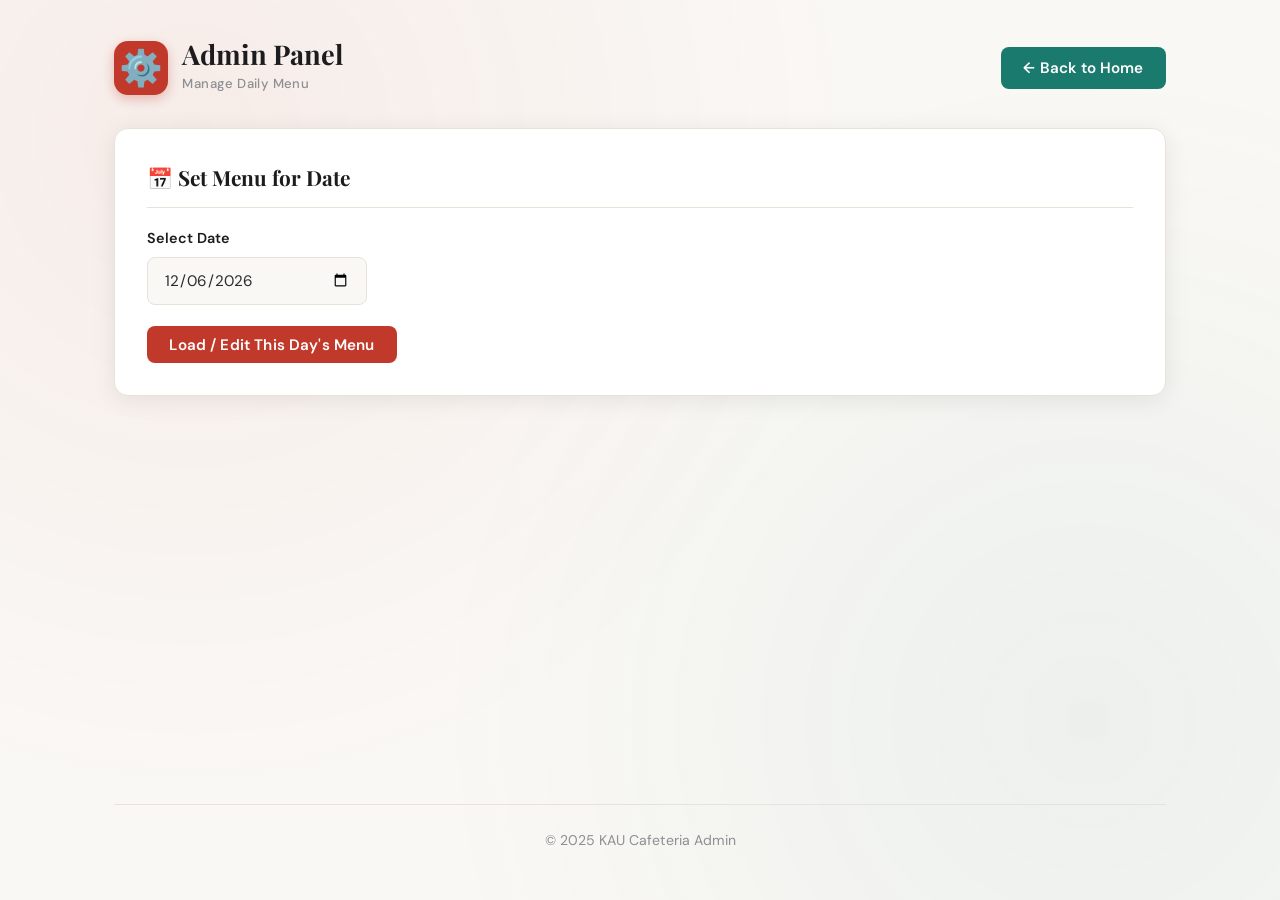
==== admin/index.html @ fceb77ae "Add files via upload" ====
<!DOCTYPE html>
<html lang="en">
<head>
    <meta charset="UTF-8">
    <meta name="viewport" content="width=device-width, initial-scale=1.0">
    <title>Admin – Manage Daily Menu</title>
    <link rel="preconnect" href="https://fonts.googleapis.com">
    <link href="https://fonts.googleapis.com/css2?family=Playfair+Display:wght@700&family=DM+Sans:wght@400;500;600&display=swap" rel="stylesheet">
    <link rel="stylesheet" href="../CSS/style.css">
</head>
<body>
    <div class="bg-pattern"></div>
    <div class="container">
        <header>
            <div class="logo-area">
                <div class="logo-icon">⚙️</div>
                <div>
                    <h1>Admin Panel</h1>
                    <span class="tagline">Manage Daily Menu</span>
                </div>
            </div>
            <div class="user-actions">
                <a href="../index.html" class="btn secondary">← Back to Home</a>
            </div>
        </header>

        <main>
            <div id="alert-container"></div>

            <div class="dashboard-section">
                <h2>📅 Set Menu for Date</h2>
                <div class="form-group" style="max-width:220px">
                    <label for="menu-date">Select Date</label>
                    <input type="date" id="menu-date">
                </div>
                <button class="btn" id="load-menu-btn">Load / Edit This Day's Menu</button>
            </div>

            <div id="menu-editor" style="display:none">
                <div class="dashboard-section">
                    <h2 id="editor-title">Editing Menu</h2>
                    <div class="admin-grid" id="meals-editor">
                        <!-- JS builds meal editors here -->
                    </div>
                    <div style="margin-top:1.5rem">
                        <button class="btn" id="save-menu-btn">💾 Save Menu to Firebase</button>
                    </div>
                </div>
            </div>
        </main>

        <footer><p>© 2025 KAU Cafeteria Admin</p></footer>
    </div>

    <script type="module">
        import { MenuAPI } from '../JS/menu-api.js';

        // Set default date to today
        const todayStr = new Date().toISOString().split('T')[0];
        document.getElementById('menu-date').value = todayStr;

        const meals = [
            { key: 'breakfast', label: 'Breakfast', icon: '🌅' },
            { key: 'lunch',     label: 'Lunch',     icon: '☀️' },
            { key: 'dinner',    label: 'Dinner',     icon: '🌙' }
        ];

        let menuData = { breakfast: [], lunch: [], dinner: [] };
        let currentDateKey = '';

        // ---- Load button ----
        document.getElementById('load-menu-btn').addEventListener('click', async () => {
            currentDateKey = document.getElementById('menu-date').value;
            if (!currentDateKey) { showAlert('Please select a date', 'danger'); return; }

            showAlert('Loading...', 'warning');
            const existing = await MenuAPI.getForDate(currentDateKey);
            menuData = existing || { breakfast: [], lunch: [], dinner: [] };

            buildEditor();
            document.getElementById('editor-title').textContent =
                `Menu for ${new Date(currentDateKey + 'T12:00:00').toLocaleDateString('en-US',{weekday:'long',year:'numeric',month:'long',day:'numeric'})}`;
            document.getElementById('menu-editor').style.display = 'block';
            showAlert('✅ Loaded! Add your dishes below.', 'success');
        });

        // ---- Build editor UI ----
        function buildEditor() {
            const container = document.getElementById('meals-editor');
            container.innerHTML = meals.map(meal => `
                <div class="admin-meal-form">
                    <h3>${meal.icon} ${meal.label}</h3>
                    <ul class="item-list" id="list-${meal.key}"></ul>
                    <div class="add-item-row">
                        <input type="text" id="input-${meal.key}" placeholder="Add a dish (e.g. Rice with chicken)">
                        <button onclick="addItem('${meal.key}')">+</button>
                    </div>
                </div>
            `).join('');
            meals.forEach(meal => renderList(meal.key));
        }

        function renderList(mealKey) {
            const list  = document.getElementById(`list-${mealKey}`);
            const items = menuData[mealKey] || [];
            list.innerHTML = items.length === 0
                ? '<li style="color:var(--muted);font-size:0.9rem;padding:0.4rem 0">No items yet</li>'
                : items.map((item, i) => `
                    <li>
                        <span>${item}</span>
                        <button class="remove-item" onclick="removeItem('${mealKey}', ${i})">✕</button>
                    </li>
                  `).join('');
        }

        window.addItem = function(mealKey) {
            const input = document.getElementById(`input-${mealKey}`);
            const val   = input.value.trim();
            if (!val) return;
            if (!menuData[mealKey]) menuData[mealKey] = [];
            menuData[mealKey].push(val);
            input.value = '';
            renderList(mealKey);
        };

        window.removeItem = function(mealKey, index) {
            menuData[mealKey].splice(index, 1);
            renderList(mealKey);
        };

        document.addEventListener('keydown', (e) => {
            if (e.key === 'Enter' && e.target.id.startsWith('input-')) {
                window.addItem(e.target.id.replace('input-', ''));
            }
        });

        // ---- Save button ----
        document.getElementById('save-menu-btn').addEventListener('click', async () => {
            showAlert('Saving...', 'warning');
            const ok = await MenuAPI.saveForDate(currentDateKey, menuData);
            if (ok) {
                showAlert('✅ Menu saved! Students can now see it on the homepage.', 'success');
            } else {
                showAlert('❌ Error saving. Check your JSONBin API key in JS/jsonbin-config.js', 'danger');
            }
        });

        function showAlert(msg, type) {
            const container = document.getElementById('alert-container');
            const el = document.createElement('div');
            el.className = `alert alert-${type}`;
            el.textContent = msg;
            container.innerHTML = '';
            container.appendChild(el);
            if (type !== 'warning') setTimeout(() => el.remove(), 6000);
        }
    </script>
</body>
</html>
---- CSS/style.css ----
/* ===== KAU CAFETERIA - MAIN STYLES ===== */
@import url('https://fonts.googleapis.com/css2?family=Playfair+Display:wght@700&family=DM+Sans:wght@400;500;600&display=swap');

:root {
    --primary:   #C0392B;   /* deep red - KAU feel */
    --teal:      #1A7A6E;
    --gold:      #B8860B;
    --dark:      #1C1C1E;
    --light-bg:  #FAF8F5;
    --card-bg:   #FFFFFF;
    --border:    #E8E2D9;
    --text:      #2C2C2E;
    --muted:     #8E8E93;
    --success:   #2E7D32;
    --danger:    #C62828;
    --warning:   #F57F17;
    --shadow:    0 4px 24px rgba(0,0,0,0.08);
    --radius:    14px;
}

* { margin: 0; padding: 0; box-sizing: border-box; }

body {
    font-family: 'DM Sans', sans-serif;
    background: var(--light-bg);
    color: var(--text);
    line-height: 1.6;
    min-height: 100vh;
}

/* Background pattern */
.bg-pattern {
    position: fixed; inset: 0; z-index: -1;
    background-image:
        radial-gradient(circle at 15% 15%, rgba(192,57,43,0.06) 0%, transparent 50%),
        radial-gradient(circle at 85% 80%, rgba(26,122,110,0.06) 0%, transparent 50%);
}

.container {
    max-width: 1100px;
    margin: 0 auto;
    padding: 1.5rem 1.5rem;
    min-height: 100vh;
    display: flex;
    flex-direction: column;
}

/* ===== HEADER ===== */
header {
    display: flex;
    justify-content: space-between;
    align-items: center;
    padding: 1rem 0 2rem;
}

.logo-area {
    display: flex;
    align-items: center;
    gap: 0.9rem;
}

.logo-icon {
    font-size: 2.2rem;
    width: 54px; height: 54px;
    background: var(--primary);
    border-radius: 14px;
    display: flex; align-items: center; justify-content: center;
    box-shadow: 0 4px 12px rgba(192,57,43,0.3);
}

header h1 {
    font-family: 'Playfair Display', serif;
    font-size: 1.7rem;
    color: var(--dark);
    line-height: 1.1;
}

.tagline {
    font-size: 0.82rem;
    color: var(--muted);
    font-weight: 500;
    letter-spacing: 0.03em;
}

.user-actions {
    display: flex;
    align-items: center;
    gap: 1rem;
}

.user-actions span {
    font-weight: 600;
    color: var(--dark);
}

/* ===== SECTION TITLES ===== */
.section-title {
    font-family: 'Playfair Display', serif;
    font-size: 1.6rem;
    color: var(--dark);
    margin-bottom: 0.3rem;
}

.section-sub {
    color: var(--muted);
    font-size: 0.95rem;
    margin-bottom: 1.5rem;
}

/* ===== TODAY'S MENU ===== */
.menu-section {
    background: var(--card-bg);
    border-radius: var(--radius);
    padding: 2rem;
    margin-bottom: 2rem;
    box-shadow: var(--shadow);
    border: 1px solid var(--border);
}

.menu-grid {
    display: grid;
    grid-template-columns: repeat(auto-fit, minmax(220px, 1fr));
    gap: 1.2rem;
}

.menu-card {
    background: var(--light-bg);
    border-radius: 10px;
    border: 1px solid var(--border);
    overflow: hidden;
}

.menu-card-header {
    background: var(--primary);
    color: white;
    padding: 0.8rem 1.2rem;
    display: flex;
    align-items: center;
    gap: 0.6rem;
}

.menu-card-header h3 {
    font-size: 1rem;
    font-weight: 600;
}

.meal-icon { font-size: 1.2rem; }

.menu-items {
    list-style: none;
    padding: 1rem 1.2rem;
}

.menu-items li {
    padding: 0.4rem 0;
    border-bottom: 1px solid var(--border);
    font-size: 0.95rem;
    color: var(--text);
}

.menu-items li:last-child { border-bottom: none; }

.menu-items li.no-items { color: var(--muted); font-style: italic; }

.menu-loading, .menu-empty {
    grid-column: 1/-1;
    text-align: center;
    padding: 2.5rem;
    color: var(--muted);
}

.spinner {
    width: 36px; height: 36px;
    border: 3px solid var(--border);
    border-top-color: var(--primary);
    border-radius: 50%;
    animation: spin 0.8s linear infinite;
    margin: 0 auto 1rem;
}

@keyframes spin { to { transform: rotate(360deg); } }

/* ===== PORTAL CARDS ===== */
.portal-selection {
    display: grid;
    grid-template-columns: repeat(auto-fit, minmax(280px, 1fr));
    gap: 1.5rem;
    margin-bottom: 2rem;
}

.portal-card {
    background: var(--card-bg);
    border-radius: var(--radius);
    box-shadow: var(--shadow);
    padding: 2rem;
    text-align: center;
    transition: transform 0.25s ease, box-shadow 0.25s ease;
    border: 1px solid var(--border);
}

.portal-card:hover {
    transform: translateY(-5px);
    box-shadow: 0 12px 36px rgba(0,0,0,0.12);
}

.portal-icon { font-size: 2.5rem; margin-bottom: 0.8rem; }

.portal-card h2 {
    font-family: 'Playfair Display', serif;
    font-size: 1.25rem;
    color: var(--dark);
    margin-bottom: 0.6rem;
}

.portal-card p {
    color: var(--muted);
    font-size: 0.9rem;
    margin-bottom: 1.5rem;
    line-height: 1.5;
}

.buttons { display: flex; justify-content: center; gap: 0.8rem; flex-wrap: wrap; }

/* ===== BUTTONS ===== */
.btn {
    display: inline-block;
    background: var(--primary);
    color: white;
    padding: 0.55rem 1.4rem;
    border: none;
    border-radius: 8px;
    cursor: pointer;
    text-decoration: none;
    font-size: 0.95rem;
    font-weight: 600;
    font-family: 'DM Sans', sans-serif;
    transition: all 0.2s ease;
    letter-spacing: 0.01em;
}

.btn:hover { opacity: 0.88; transform: translateY(-2px); }

.btn.secondary { background: var(--teal); }
.btn.teal      { background: var(--teal); }
.btn.gold      { background: var(--gold); }
.btn.danger    { background: var(--danger); }

/* ===== FORMS ===== */
.form-container {
    max-width: 480px;
    margin: 0 auto;
    background: var(--card-bg);
    padding: 2.5rem;
    border-radius: var(--radius);
    box-shadow: var(--shadow);
    border: 1px solid var(--border);
}

.form-container h2 {
    font-family: 'Playfair Display', serif;
    font-size: 1.5rem;
    margin-bottom: 1.8rem;
    color: var(--dark);
}

.form-group { margin-bottom: 1.3rem; }

.form-group label {
    display: block;
    margin-bottom: 0.45rem;
    font-weight: 600;
    font-size: 0.9rem;
    color: var(--dark);
}

.form-group input,
.form-group select,
.form-group textarea {
    width: 100%;
    padding: 0.75rem 1rem;
    border: 1.5px solid var(--border);
    border-radius: 8px;
    font-size: 0.95rem;
    font-family: 'DM Sans', sans-serif;
    background: var(--light-bg);
    color: var(--text);
    transition: border-color 0.2s;
}

.form-group input:focus,
.form-group select:focus,
.form-group textarea:focus {
    outline: none;
    border-color: var(--primary);
    background: white;
}

.form-group textarea { resize: vertical; min-height: 80px; }

.form-actions {
    display: flex;
    justify-content: space-between;
    align-items: center;
    margin-top: 1.5rem;
    gap: 1rem;
    flex-wrap: wrap;
}

.form-hint {
    font-size: 0.82rem;
    color: var(--muted);
    margin-top: 0.3rem;
}

/* ===== ALERTS ===== */
.alert {
    padding: 0.9rem 1.2rem;
    border-radius: 8px;
    margin-bottom: 1.2rem;
    font-weight: 500;
    font-size: 0.95rem;
}

.alert-success {
    background: rgba(46,125,50,0.08);
    border: 1px solid rgba(46,125,50,0.3);
    color: var(--success);
}

.alert-danger {
    background: rgba(198,40,40,0.08);
    border: 1px solid rgba(198,40,40,0.3);
    color: var(--danger);
}

.alert-warning {
    background: rgba(245,127,23,0.08);
    border: 1px solid rgba(245,127,23,0.3);
    color: var(--warning);
}

/* ===== DASHBOARD SECTIONS ===== */
.dashboard-section {
    background: var(--card-bg);
    border-radius: var(--radius);
    box-shadow: var(--shadow);
    padding: 2rem;
    margin-bottom: 2rem;
    border: 1px solid var(--border);
}

.dashboard-section h2 {
    font-family: 'Playfair Display', serif;
    font-size: 1.3rem;
    color: var(--dark);
    margin-bottom: 1.2rem;
    padding-bottom: 0.8rem;
    border-bottom: 1px solid var(--border);
}

/* ===== MEAL OPTIONS ===== */
.meal-options {
    display: grid;
    grid-template-columns: repeat(auto-fit, minmax(220px, 1fr));
    gap: 1.2rem;
    margin-top: 1rem;
}

.meal-card {
    background: var(--light-bg);
    border-radius: 10px;
    padding: 1.5rem;
    text-align: center;
    border: 1.5px solid var(--border);
    transition: all 0.25s ease;
}

.meal-card:hover {
    transform: translateY(-4px);
    box-shadow: 0 8px 20px rgba(0,0,0,0.08);
    border-color: var(--primary);
}

.meal-card h3 {
    font-family: 'Playfair Display', serif;
    color: var(--primary);
    margin-bottom: 0.5rem;
    font-size: 1.15rem;
}

.original-price {
    text-decoration: line-through;
    color: var(--muted);
    font-size: 0.9rem;
    margin-bottom: 0.2rem;
}

.your-price {
    font-weight: 700;
    font-size: 1.3rem;
    color: var(--dark);
    margin-bottom: 1.2rem;
}

/* ===== TICKET CARDS ===== */
.tickets-grid {
    display: grid;
    grid-template-columns: repeat(auto-fill, minmax(240px, 1fr));
    gap: 1.2rem;
    margin-top: 1rem;
}

.ticket-card {
    background: var(--light-bg);
    border-radius: 10px;
    overflow: hidden;
    border: 1px solid var(--border);
    transition: all 0.25s ease;
}

.ticket-card:hover {
    transform: translateY(-3px);
    box-shadow: 0 8px 20px rgba(0,0,0,0.08);
}

.ticket-header {
    background: var(--primary);
    color: white;
    padding: 0.9rem 1.2rem;
    display: flex;
    justify-content: space-between;
    align-items: center;
}

.ticket-header h3 { font-size: 1rem; font-weight: 600; }
.ticket-price { font-weight: 700; font-size: 0.95rem; }

.ticket-body { padding: 1.2rem; }
.ticket-body p { color: var(--muted); font-size: 0.88rem; margin-bottom: 1rem; }

.no-tickets {
    grid-column: 1/-1;
    text-align: center;
    padding: 2.5rem;
    color: var(--muted);
}

/* ===== MODAL ===== */
.modal {
    display: none;
    position: fixed;
    z-index: 200;
    inset: 0;
    background: rgba(0,0,0,0.5);
    backdrop-filter: blur(4px);
}

.modal-content {
    background: white;
    margin: 8% auto;
    padding: 2.5rem;
    border-radius: var(--radius);
    width: 90%;
    max-width: 480px;
    position: relative;
    box-shadow: 0 20px 60px rgba(0,0,0,0.2);
    animation: slideUp 0.3s ease;
}

@keyframes slideUp {
    from { transform: translateY(30px); opacity: 0; }
    to   { transform: translateY(0);    opacity: 1; }
}

.modal-content h2 {
    font-family: 'Playfair Display', serif;
    margin-bottom: 1.5rem;
    color: var(--dark);
}

.close {
    position: absolute;
    right: 1.5rem; top: 1.2rem;
    font-size: 1.6rem;
    font-weight: bold;
    cursor: pointer;
    color: var(--muted);
    line-height: 1;
    transition: color 0.2s;
}

.close:hover { color: var(--dark); }

.qr-display { text-align: center; margin: 1.5rem 0; }
.qr-display img { max-width: 100%; height: auto; border-radius: 8px; }

.ticket-info { margin-bottom: 1.2rem; }
.ticket-info p { margin-bottom: 0.4rem; font-size: 0.95rem; }

.instructions { text-align: center; color: var(--muted); font-size: 0.9rem; }

/* ===== BALANCE BADGE ===== */
.balance-badge {
    background: var(--light-bg);
    border: 1.5px solid var(--border);
    border-radius: 10px;
    padding: 0.9rem 1.2rem;
    display: inline-flex;
    align-items: center;
    gap: 0.6rem;
    font-size: 1.05rem;
    font-weight: 600;
    color: var(--dark);
}

.balance-badge .amount { color: var(--success); font-size: 1.2rem; }

/* ===== ADMIN STYLES ===== */
.admin-grid {
    display: grid;
    grid-template-columns: repeat(auto-fit, minmax(280px, 1fr));
    gap: 1.5rem;
    margin-top: 1.5rem;
}

.admin-meal-form {
    background: var(--light-bg);
    border-radius: 10px;
    padding: 1.5rem;
    border: 1.5px solid var(--border);
}

.admin-meal-form h3 {
    font-family: 'Playfair Display', serif;
    font-size: 1.1rem;
    margin-bottom: 1rem;
    color: var(--dark);
    display: flex;
    align-items: center;
    gap: 0.5rem;
}

.item-list { list-style: none; margin-bottom: 0.8rem; }

.item-list li {
    display: flex;
    align-items: center;
    justify-content: space-between;
    padding: 0.45rem 0.7rem;
    background: white;
    border-radius: 6px;
    margin-bottom: 0.4rem;
    border: 1px solid var(--border);
    font-size: 0.92rem;
}

.remove-item {
    background: none;
    border: none;
    color: var(--danger);
    cursor: pointer;
    font-size: 1.1rem;
    padding: 0 0.2rem;
    line-height: 1;
}

.add-item-row {
    display: flex;
    gap: 0.5rem;
}

.add-item-row input {
    flex: 1;
    padding: 0.55rem 0.8rem;
    border: 1.5px solid var(--border);
    border-radius: 8px;
    font-size: 0.9rem;
    font-family: 'DM Sans', sans-serif;
}

.add-item-row input:focus {
    outline: none;
    border-color: var(--primary);
}

.add-item-row button {
    padding: 0.55rem 1rem;
    background: var(--primary);
    color: white;
    border: none;
    border-radius: 8px;
    cursor: pointer;
    font-weight: 700;
    font-size: 1.1rem;
}

/* ===== WORKER STYLES ===== */
.scanner-section, .result-section, .history-section {
    background: var(--card-bg);
    border-radius: var(--radius);
    box-shadow: var(--shadow);
    padding: 2rem;
    margin-bottom: 2rem;
    border: 1px solid var(--border);
}

.scanner-section h2, .result-section h2, .history-section h2 {
    font-family: 'Playfair Display', serif;
    font-size: 1.3rem;
    color: var(--dark);
    margin-bottom: 1.2rem;
}

#qr-reader { width: 100%; max-width: 480px; margin: 0 auto; }

.manual-entry { margin-top: 1.5rem; padding-top: 1.2rem; border-top: 1px solid var(--border); }
.manual-entry .form-group { display: flex; gap: 0.8rem; }
.manual-entry input {
    flex: 1;
    padding: 0.7rem 1rem;
    border: 1.5px solid var(--border);
    border-radius: 8px;
    font-size: 0.95rem;
    font-family: 'DM Sans', sans-serif;
}

.result {
    display: flex;
    align-items: center;
    padding: 1.5rem;
    border-radius: 10px;
}

.result.valid   { background: rgba(46,125,50,0.08);  border: 1px solid rgba(46,125,50,0.3); }
.result.invalid { background: rgba(198,40,40,0.08);  border: 1px solid rgba(198,40,40,0.3); }

.result-icon { font-size: 2rem; margin-right: 1.2rem; }
.valid .result-icon   { color: var(--success); }
.invalid .result-icon { color: var(--danger); }
.result-message { font-size: 1.1rem; font-weight: 600; }
.waiting-message { text-align: center; color: var(--muted); padding: 2rem; }

.scan-history-table { width: 100%; border-collapse: collapse; }
.scan-history-table th,
.scan-history-table td { padding: 0.75rem; text-align: left; border-bottom: 1px solid var(--border); font-size: 0.9rem; }
.scan-history-table th { font-weight: 600; color: var(--muted); }
.valid-scan   { background: rgba(46,125,50,0.04); }
.invalid-scan { background: rgba(198,40,40,0.04); }
.no-history   { text-align: center; color: var(--muted); padding: 1.5rem; }
.hint         { color: var(--muted); font-size: 0.85rem; margin-top: 0.3rem; }

/* ===== FOOTER ===== */
footer {
    margin-top: auto;
    text-align: center;
    padding: 1.5rem 0;
    border-top: 1px solid var(--border);
    color: var(--muted);
    font-size: 0.88rem;
}

/* ===== RESPONSIVE ===== */
@media (max-width: 768px) {
    .portal-selection, .meal-options, .tickets-grid, .menu-grid, .admin-grid {
        grid-template-columns: 1fr;
    }
    .manual-entry .form-group { flex-direction: column; }
    .form-actions { flex-direction: column; align-items: stretch; text-align: center; }
    .modal-content { margin: 15% auto; }
}
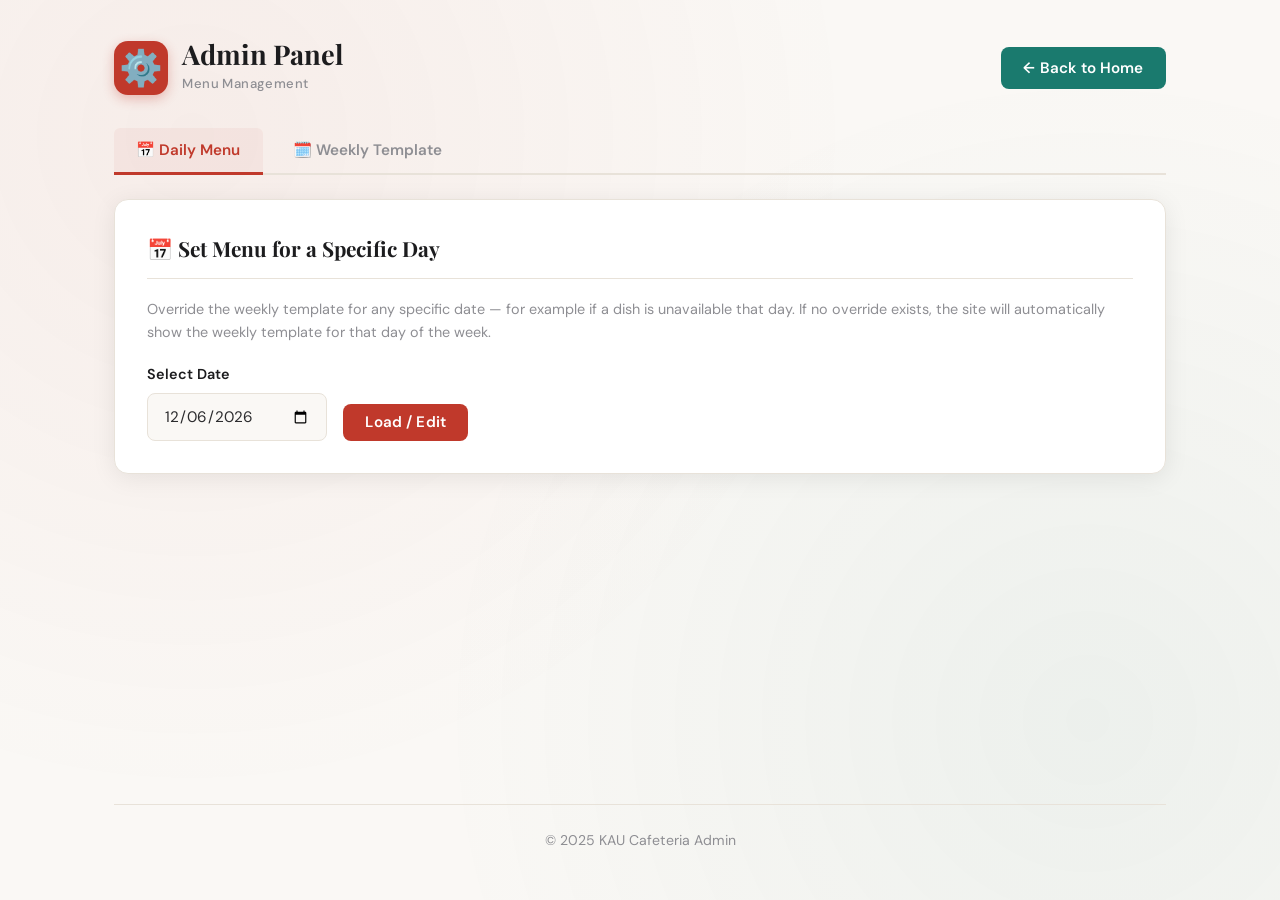
==== commit 5a7dc44a: "Add files via upload" ====
--- a/admin/index.html
+++ b/admin/index.html
@@ -3,157 +3,462 @@
 <head>
     <meta charset="UTF-8">
     <meta name="viewport" content="width=device-width, initial-scale=1.0">
-    <title>Admin – Manage Daily Menu</title>
+    <title>Admin – KAU Cafeteria</title>
     <link rel="preconnect" href="https://fonts.googleapis.com">
     <link href="https://fonts.googleapis.com/css2?family=Playfair+Display:wght@700&family=DM+Sans:wght@400;500;600&display=swap" rel="stylesheet">
     <link rel="stylesheet" href="../CSS/style.css">
+    <style>
+        .tab-bar {
+            display: flex;
+            gap: 0.5rem;
+            margin-bottom: 1.5rem;
+            border-bottom: 2px solid var(--border);
+            padding-bottom: 0;
+        }
+        .tab-btn {
+            background: none;
+            border: none;
+            padding: 0.75rem 1.4rem;
+            font-family: 'DM Sans', sans-serif;
+            font-size: 0.95rem;
+            font-weight: 600;
+            color: var(--muted);
+            cursor: pointer;
+            border-bottom: 3px solid transparent;
+            margin-bottom: -2px;
+            transition: all 0.2s;
+            border-radius: 6px 6px 0 0;
+        }
+        .tab-btn.active {
+            color: var(--primary);
+            border-bottom-color: var(--primary);
+            background: rgba(192,57,43,0.05);
+        }
+        .tab-panel { display: none; }
+        .tab-panel.active { display: block; }
+
+        .day-tabs {
+            display: flex;
+            flex-wrap: wrap;
+            gap: 0.4rem;
+            margin-bottom: 1.5rem;
+        }
+        .day-tab {
+            padding: 0.45rem 1rem;
+            border: 1.5px solid var(--border);
+            border-radius: 99px;
+            background: white;
+            font-family: 'DM Sans', sans-serif;
+            font-size: 0.88rem;
+            font-weight: 600;
+            cursor: pointer;
+            transition: all 0.2s;
+            color: var(--muted);
+        }
+        .day-tab.active {
+            background: var(--primary);
+            color: white;
+            border-color: var(--primary);
+        }
+        .day-tab:hover:not(.active) {
+            border-color: var(--primary);
+            color: var(--primary);
+        }
+
+        .override-badge {
+            display: inline-flex;
+            align-items: center;
+            gap: 0.3rem;
+            padding: 0.2rem 0.6rem;
+            background: rgba(184,134,11,0.12);
+            color: #7B5E00;
+            border-radius: 99px;
+            font-size: 0.78rem;
+            font-weight: 600;
+            margin-left: 0.5rem;
+        }
+
+        .template-note {
+            background: rgba(26,122,110,0.07);
+            border: 1px solid rgba(26,122,110,0.2);
+            border-radius: 8px;
+            padding: 0.8rem 1rem;
+            font-size: 0.88rem;
+            color: var(--teal);
+            margin-bottom: 1.2rem;
+        }
+
+        .override-note {
+            background: rgba(184,134,11,0.07);
+            border: 1px solid rgba(184,134,11,0.25);
+            border-radius: 8px;
+            padding: 0.8rem 1rem;
+            font-size: 0.88rem;
+            color: #7B5E00;
+            margin-bottom: 1.2rem;
+        }
+
+        .section-actions {
+            display: flex;
+            gap: 0.8rem;
+            margin-top: 1.5rem;
+            flex-wrap: wrap;
+            align-items: center;
+        }
+
+        .btn-outline {
+            background: none;
+            border: 1.5px solid var(--border);
+            color: var(--text);
+            padding: 0.5rem 1.2rem;
+            border-radius: 8px;
+            font-family: 'DM Sans', sans-serif;
+            font-size: 0.9rem;
+            font-weight: 600;
+            cursor: pointer;
+            transition: all 0.2s;
+        }
+        .btn-outline:hover { border-color: var(--primary); color: var(--primary); }
+        .btn-outline.danger:hover { border-color: var(--danger); color: var(--danger); }
+    </style>
 </head>
 <body>
-    <div class="bg-pattern"></div>
-    <div class="container">
-        <header>
-            <div class="logo-area">
-                <div class="logo-icon">⚙️</div>
-                <div>
-                    <h1>Admin Panel</h1>
-                    <span class="tagline">Manage Daily Menu</span>
+<div class="bg-pattern"></div>
+<div class="container">
+
+    <header>
+        <div class="logo-area">
+            <div class="logo-icon">⚙️</div>
+            <div>
+                <h1>Admin Panel</h1>
+                <span class="tagline">Menu Management</span>
+            </div>
+        </div>
+        <div class="user-actions">
+            <a href="../index.html" class="btn secondary">← Back to Home</a>
+        </div>
+    </header>
+
+    <main>
+        <div id="alert-container"></div>
+
+        <!-- Tab bar -->
+        <div class="tab-bar">
+            <button class="tab-btn active" data-tab="daily">📅 Daily Menu</button>
+            <button class="tab-btn" data-tab="weekly">🗓️ Weekly Template</button>
+        </div>
+
+        <!-- ══════════════════════════════════════
+             TAB 1 — DAILY MENU
+        ══════════════════════════════════════ -->
+        <div class="tab-panel active" id="tab-daily">
+
+            <div class="dashboard-section">
+                <h2>📅 Set Menu for a Specific Day</h2>
+                <p style="color:var(--muted);font-size:0.9rem;margin-bottom:1.2rem">
+                    Override the weekly template for any specific date — for example if a dish is unavailable that day.
+                    If no override exists, the site will automatically show the weekly template for that day of the week.
+                </p>
+                <div style="display:flex;gap:1rem;align-items:flex-end;flex-wrap:wrap">
+                    <div class="form-group" style="margin:0">
+                        <label for="menu-date">Select Date</label>
+                        <input type="date" id="menu-date" style="width:180px">
+                    </div>
+                    <button class="btn" id="load-menu-btn">Load / Edit</button>
                 </div>
             </div>
-            <div class="user-actions">
-                <a href="../index.html" class="btn secondary">← Back to Home</a>
-            </div>
-        </header>
-
-        <main>
-            <div id="alert-container"></div>
-
-            <div class="dashboard-section">
-                <h2>📅 Set Menu for Date</h2>
-                <div class="form-group" style="max-width:220px">
-                    <label for="menu-date">Select Date</label>
-                    <input type="date" id="menu-date">
-                </div>
-                <button class="btn" id="load-menu-btn">Load / Edit This Day's Menu</button>
-            </div>
 
             <div id="menu-editor" style="display:none">
                 <div class="dashboard-section">
-                    <h2 id="editor-title">Editing Menu</h2>
-                    <div class="admin-grid" id="meals-editor">
-                        <!-- JS builds meal editors here -->
+                    <div style="display:flex;align-items:center;flex-wrap:wrap;gap:0.5rem;margin-bottom:1rem">
+                        <h2 style="margin:0" id="editor-title">Editing Menu</h2>
+                        <span id="override-badge" class="override-badge" style="display:none">⚡ Override active</span>
                     </div>
-                    <div style="margin-top:1.5rem">
-                        <button class="btn" id="save-menu-btn">💾 Save Menu to Firebase</button>
+
+                    <div id="template-note" class="template-note" style="display:none">
+                        ✅ No override for this date — the <strong>weekly template</strong> will be shown automatically.
+                        Edit below to create a one-day override.
+                    </div>
+
+                    <div id="override-note" class="override-note" style="display:none">
+                        ⚡ This date has a <strong>custom override</strong> that replaces the weekly template.
+                    </div>
+
+                    <div class="admin-grid" id="meals-editor"></div>
+
+                    <div class="section-actions">
+                        <button class="btn" id="save-menu-btn">💾 Save as Override for This Day</button>
+                        <button class="btn-outline danger" id="clear-override-btn" style="display:none">🗑 Remove Override (use template)</button>
                     </div>
                 </div>
             </div>
-        </main>
-
-        <footer><p>© 2025 KAU Cafeteria Admin</p></footer>
-    </div>
-
-    <script type="module">
-        import { MenuAPI } from '../JS/menu-api.js';
-
-        // Set default date to today
-        const todayStr = new Date().toISOString().split('T')[0];
-        document.getElementById('menu-date').value = todayStr;
-
-        const meals = [
-            { key: 'breakfast', label: 'Breakfast', icon: '🌅' },
-            { key: 'lunch',     label: 'Lunch',     icon: '☀️' },
-            { key: 'dinner',    label: 'Dinner',     icon: '🌙' }
-        ];
-
-        let menuData = { breakfast: [], lunch: [], dinner: [] };
-        let currentDateKey = '';
-
-        // ---- Load button ----
-        document.getElementById('load-menu-btn').addEventListener('click', async () => {
-            currentDateKey = document.getElementById('menu-date').value;
-            if (!currentDateKey) { showAlert('Please select a date', 'danger'); return; }
-
-            showAlert('Loading...', 'warning');
-            const existing = await MenuAPI.getForDate(currentDateKey);
-            menuData = existing || { breakfast: [], lunch: [], dinner: [] };
-
-            buildEditor();
-            document.getElementById('editor-title').textContent =
-                `Menu for ${new Date(currentDateKey + 'T12:00:00').toLocaleDateString('en-US',{weekday:'long',year:'numeric',month:'long',day:'numeric'})}`;
-            document.getElementById('menu-editor').style.display = 'block';
-            showAlert('✅ Loaded! Add your dishes below.', 'success');
-        });
-
-        // ---- Build editor UI ----
-        function buildEditor() {
-            const container = document.getElementById('meals-editor');
-            container.innerHTML = meals.map(meal => `
-                <div class="admin-meal-form">
-                    <h3>${meal.icon} ${meal.label}</h3>
-                    <ul class="item-list" id="list-${meal.key}"></ul>
-                    <div class="add-item-row">
-                        <input type="text" id="input-${meal.key}" placeholder="Add a dish (e.g. Rice with chicken)">
-                        <button onclick="addItem('${meal.key}')">+</button>
-                    </div>
+        </div>
+
+        <!-- ══════════════════════════════════════
+             TAB 2 — WEEKLY TEMPLATE
+        ══════════════════════════════════════ -->
+        <div class="tab-panel" id="tab-weekly">
+
+            <div class="dashboard-section">
+                <h2>🗓️ Weekly Template</h2>
+                <p style="color:var(--muted);font-size:0.9rem;margin-bottom:1.5rem">
+                    Set the default menu for each day of the week. This is automatically shown every week
+                    unless you create a specific override for a date.
+                </p>
+
+                <div class="day-tabs" id="day-tabs">
+                    <button class="day-tab active" data-day="0">Sunday</button>
+                    <button class="day-tab" data-day="1">Monday</button>
+                    <button class="day-tab" data-day="2">Tuesday</button>
+                    <button class="day-tab" data-day="3">Wednesday</button>
+                    <button class="day-tab" data-day="4">Thursday</button>
+                    <button class="day-tab" data-day="5">Friday</button>
+                    <button class="day-tab" data-day="6">Saturday</button>
                 </div>
-            `).join('');
-            meals.forEach(meal => renderList(meal.key));
-        }
-
-        function renderList(mealKey) {
-            const list  = document.getElementById(`list-${mealKey}`);
-            const items = menuData[mealKey] || [];
-            list.innerHTML = items.length === 0
-                ? '<li style="color:var(--muted);font-size:0.9rem;padding:0.4rem 0">No items yet</li>'
-                : items.map((item, i) => `
-                    <li>
-                        <span>${item}</span>
-                        <button class="remove-item" onclick="removeItem('${mealKey}', ${i})">✕</button>
-                    </li>
-                  `).join('');
-        }
-
-        window.addItem = function(mealKey) {
-            const input = document.getElementById(`input-${mealKey}`);
-            const val   = input.value.trim();
-            if (!val) return;
-            if (!menuData[mealKey]) menuData[mealKey] = [];
-            menuData[mealKey].push(val);
-            input.value = '';
-            renderList(mealKey);
-        };
-
-        window.removeItem = function(mealKey, index) {
-            menuData[mealKey].splice(index, 1);
-            renderList(mealKey);
-        };
-
-        document.addEventListener('keydown', (e) => {
-            if (e.key === 'Enter' && e.target.id.startsWith('input-')) {
-                window.addItem(e.target.id.replace('input-', ''));
-            }
-        });
-
-        // ---- Save button ----
-        document.getElementById('save-menu-btn').addEventListener('click', async () => {
-            showAlert('Saving...', 'warning');
-            const ok = await MenuAPI.saveForDate(currentDateKey, menuData);
-            if (ok) {
-                showAlert('✅ Menu saved! Students can now see it on the homepage.', 'success');
-            } else {
-                showAlert('❌ Error saving. Check your JSONBin API key in JS/jsonbin-config.js', 'danger');
-            }
-        });
-
-        function showAlert(msg, type) {
-            const container = document.getElementById('alert-container');
-            const el = document.createElement('div');
-            el.className = `alert alert-${type}`;
-            el.textContent = msg;
-            container.innerHTML = '';
-            container.appendChild(el);
-            if (type !== 'warning') setTimeout(() => el.remove(), 6000);
-        }
-    </script>
+
+                <p id="weekly-day-title" style="font-family:'Playfair Display',serif;font-size:1.1rem;margin-bottom:1rem;color:var(--dark)"></p>
+
+                <div class="admin-grid" id="weekly-meals-editor"></div>
+
+                <div class="section-actions">
+                    <button class="btn" id="save-weekly-btn">💾 Save Weekly Template</button>
+                    <span style="color:var(--muted);font-size:0.85rem">Changes apply to all future weeks automatically</span>
+                </div>
+            </div>
+        </div>
+
+    </main>
+    <footer><p>© 2025 KAU Cafeteria Admin</p></footer>
+</div>
+
+<script type="module">
+import { MenuAPI } from '../JS/menu-api.js';
+
+// ══════════════════════════════════════
+//  STATE
+// ══════════════════════════════════════
+const meals = [
+    { key: 'breakfast', label: 'Breakfast', icon: '🌅' },
+    { key: 'lunch',     label: 'Lunch',     icon: '☀️' },
+    { key: 'dinner',    label: 'Dinner',    icon: '🌙' }
+];
+
+const DAYS = ['Sunday','Monday','Tuesday','Wednesday','Thursday','Friday','Saturday'];
+
+let dailyMenuData   = { breakfast: [], lunch: [], dinner: [] };
+let currentDateKey  = '';
+let hasOverride     = false;
+
+let weeklyTemplate  = {};   // { 0: {breakfast:[],lunch:[],dinner:[]}, 1: {...}, ... }
+let currentDay      = 0;    // 0=Sunday ... 6=Saturday
+let weeklyMenuData  = { breakfast: [], lunch: [], dinner: [] };
+
+// Set today's date as default
+document.getElementById('menu-date').value = new Date().toISOString().split('T')[0];
+
+// ══════════════════════════════════════
+//  TABS
+// ══════════════════════════════════════
+document.querySelectorAll('.tab-btn').forEach(btn => {
+    btn.addEventListener('click', () => {
+        document.querySelectorAll('.tab-btn').forEach(b => b.classList.remove('active'));
+        document.querySelectorAll('.tab-panel').forEach(p => p.classList.remove('active'));
+        btn.classList.add('active');
+        document.getElementById('tab-' + btn.dataset.tab).classList.add('active');
+        if (btn.dataset.tab === 'weekly') loadWeeklyTemplate();
+    });
+});
+
+// ══════════════════════════════════════
+//  DAILY — Load
+// ══════════════════════════════════════
+document.getElementById('load-menu-btn').addEventListener('click', async () => {
+    currentDateKey = document.getElementById('menu-date').value;
+    if (!currentDateKey) { showAlert('Please select a date', 'danger'); return; }
+
+    showAlert('Loading…', 'warning');
+    const existing = await MenuAPI.getForDate(currentDateKey);
+    hasOverride = !!existing;
+
+    if (existing) {
+        dailyMenuData = existing;
+    } else {
+        // Load from weekly template for that day of week
+        const dayOfWeek = new Date(currentDateKey + 'T12:00:00').getDay();
+        const tmpl = await MenuAPI.getWeeklyTemplate();
+        dailyMenuData = (tmpl && tmpl[dayOfWeek])
+            ? JSON.parse(JSON.stringify(tmpl[dayOfWeek]))   // deep copy
+            : { breakfast: [], lunch: [], dinner: [] };
+    }
+
+    // Update UI
+    const dateLabel = new Date(currentDateKey + 'T12:00:00')
+        .toLocaleDateString('en-US',{weekday:'long',year:'numeric',month:'long',day:'numeric'});
+    document.getElementById('editor-title').textContent = dateLabel;
+    document.getElementById('override-badge').style.display   = hasOverride ? 'inline-flex' : 'none';
+    document.getElementById('template-note').style.display    = hasOverride ? 'none' : 'block';
+    document.getElementById('override-note').style.display    = hasOverride ? 'block' : 'none';
+    document.getElementById('clear-override-btn').style.display = hasOverride ? 'inline-block' : 'none';
+
+    buildEditor('meals-editor', dailyMenuData, 'daily');
+    document.getElementById('menu-editor').style.display = 'block';
+    showAlert('✅ Loaded! Edit below then save.', 'success');
+});
+
+// ══════════════════════════════════════
+//  DAILY — Save override
+// ══════════════════════════════════════
+document.getElementById('save-menu-btn').addEventListener('click', async () => {
+    showAlert('Saving…', 'warning');
+    const ok = await MenuAPI.saveForDate(currentDateKey, dailyMenuData);
+    if (ok) {
+        hasOverride = true;
+        document.getElementById('override-badge').style.display    = 'inline-flex';
+        document.getElementById('template-note').style.display     = 'none';
+        document.getElementById('override-note').style.display     = 'block';
+        document.getElementById('clear-override-btn').style.display = 'inline-block';
+        showAlert('✅ Override saved! Students will see this menu on ' + currentDateKey, 'success');
+    } else {
+        showAlert('❌ Error saving. Try again.', 'danger');
+    }
+});
+
+// ══════════════════════════════════════
+//  DAILY — Clear override
+// ══════════════════════════════════════
+document.getElementById('clear-override-btn').addEventListener('click', async () => {
+    showAlert('Removing override…', 'warning');
+    const ok = await MenuAPI.clearOverride(currentDateKey);
+    if (ok) {
+        hasOverride = false;
+        document.getElementById('override-badge').style.display    = 'none';
+        document.getElementById('template-note').style.display     = 'block';
+        document.getElementById('override-note').style.display     = 'none';
+        document.getElementById('clear-override-btn').style.display = 'none';
+        // Reload from template
+        const dayOfWeek = new Date(currentDateKey + 'T12:00:00').getDay();
+        const tmpl = await MenuAPI.getWeeklyTemplate();
+        dailyMenuData = (tmpl && tmpl[dayOfWeek])
+            ? JSON.parse(JSON.stringify(tmpl[dayOfWeek]))
+            : { breakfast: [], lunch: [], dinner: [] };
+        buildEditor('meals-editor', dailyMenuData, 'daily');
+        showAlert('✅ Override removed. Weekly template will be used.', 'success');
+    } else {
+        showAlert('❌ Error. Try again.', 'danger');
+    }
+});
+
+// ══════════════════════════════════════
+//  WEEKLY — Load template
+// ══════════════════════════════════════
+async function loadWeeklyTemplate() {
+    showAlert('Loading weekly template…', 'warning');
+    const tmpl = await MenuAPI.getWeeklyTemplate();
+    weeklyTemplate = tmpl || {};
+    switchDay(currentDay);
+    showAlert('', '');
+}
+
+function switchDay(day) {
+    currentDay = day;
+    weeklyMenuData = weeklyTemplate[day]
+        ? JSON.parse(JSON.stringify(weeklyTemplate[day]))
+        : { breakfast: [], lunch: [], dinner: [] };
+
+    document.getElementById('weekly-day-title').textContent = `${DAYS[day]}'s Default Menu`;
+    document.querySelectorAll('.day-tab').forEach(t => {
+        t.classList.toggle('active', parseInt(t.dataset.day) === day);
+    });
+    buildEditor('weekly-meals-editor', weeklyMenuData, 'weekly');
+}
+
+document.querySelectorAll('.day-tab').forEach(btn => {
+    btn.addEventListener('click', () => switchDay(parseInt(btn.dataset.day)));
+});
+
+// ══════════════════════════════════════
+//  WEEKLY — Save template
+// ══════════════════════════════════════
+document.getElementById('save-weekly-btn').addEventListener('click', async () => {
+    weeklyTemplate[currentDay] = JSON.parse(JSON.stringify(weeklyMenuData));
+    showAlert('Saving…', 'warning');
+    const ok = await MenuAPI.saveWeeklyTemplate(weeklyTemplate);
+    if (ok) {
+        showAlert(`✅ ${DAYS[currentDay]}'s template saved! It will show automatically every ${DAYS[currentDay]}.`, 'success');
+    } else {
+        showAlert('❌ Error saving. Try again.', 'danger');
+    }
+});
+
+// ══════════════════════════════════════
+//  SHARED — Build meal editor
+// ══════════════════════════════════════
+function buildEditor(containerId, dataObj, scope) {
+    const container = document.getElementById(containerId);
+    container.innerHTML = meals.map(meal => `
+        <div class="admin-meal-form">
+            <h3>${meal.icon} ${meal.label}</h3>
+            <ul class="item-list" id="${scope}-list-${meal.key}"></ul>
+            <div class="add-item-row">
+                <input type="text" id="${scope}-input-${meal.key}" placeholder="Add a dish…">
+                <button onclick="addItem('${scope}','${meal.key}')">+</button>
+            </div>
+        </div>
+    `).join('');
+    meals.forEach(m => renderList(containerId, dataObj, scope, m.key));
+}
+
+function renderList(containerId, dataObj, scope, mealKey) {
+    const list  = document.getElementById(`${scope}-list-${mealKey}`);
+    const items = dataObj[mealKey] || [];
+    list.innerHTML = items.length === 0
+        ? '<li style="color:var(--muted);font-size:0.9rem;padding:0.4rem 0">No items yet</li>'
+        : items.map((item, i) => `
+            <li>
+                <span>${item}</span>
+                <button class="remove-item" onclick="removeItem('${scope}','${mealKey}',${i})">✕</button>
+            </li>
+          `).join('');
+}
+
+window.addItem = function(scope, mealKey) {
+    const input = document.getElementById(`${scope}-input-${mealKey}`);
+    const val   = input.value.trim();
+    if (!val) return;
+    const dataObj = scope === 'daily' ? dailyMenuData : weeklyMenuData;
+    if (!dataObj[mealKey]) dataObj[mealKey] = [];
+    dataObj[mealKey].push(val);
+    input.value = '';
+    renderList(scope === 'daily' ? 'meals-editor' : 'weekly-meals-editor', dataObj, scope, mealKey);
+};
+
+window.removeItem = function(scope, mealKey, index) {
+    const dataObj = scope === 'daily' ? dailyMenuData : weeklyMenuData;
+    dataObj[mealKey].splice(index, 1);
+    renderList(scope === 'daily' ? 'meals-editor' : 'weekly-meals-editor', dataObj, scope, mealKey);
+};
+
+document.addEventListener('keydown', e => {
+    if (e.key === 'Enter' && e.target.id.includes('-input-')) {
+        const parts = e.target.id.split('-input-');
+        window.addItem(parts[0], parts[1]);
+    }
+});
+
+// ══════════════════════════════════════
+//  ALERTS
+// ══════════════════════════════════════
+function showAlert(msg, type) {
+    const c = document.getElementById('alert-container');
+    if (!msg) { c.innerHTML = ''; return; }
+    const el = document.createElement('div');
+    el.className = `alert alert-${type}`;
+    el.textContent = msg;
+    c.innerHTML = '';
+    c.appendChild(el);
+    if (type !== 'warning') setTimeout(() => el.remove(), 6000);
+}
+
+</script>
 </body>
 </html>
